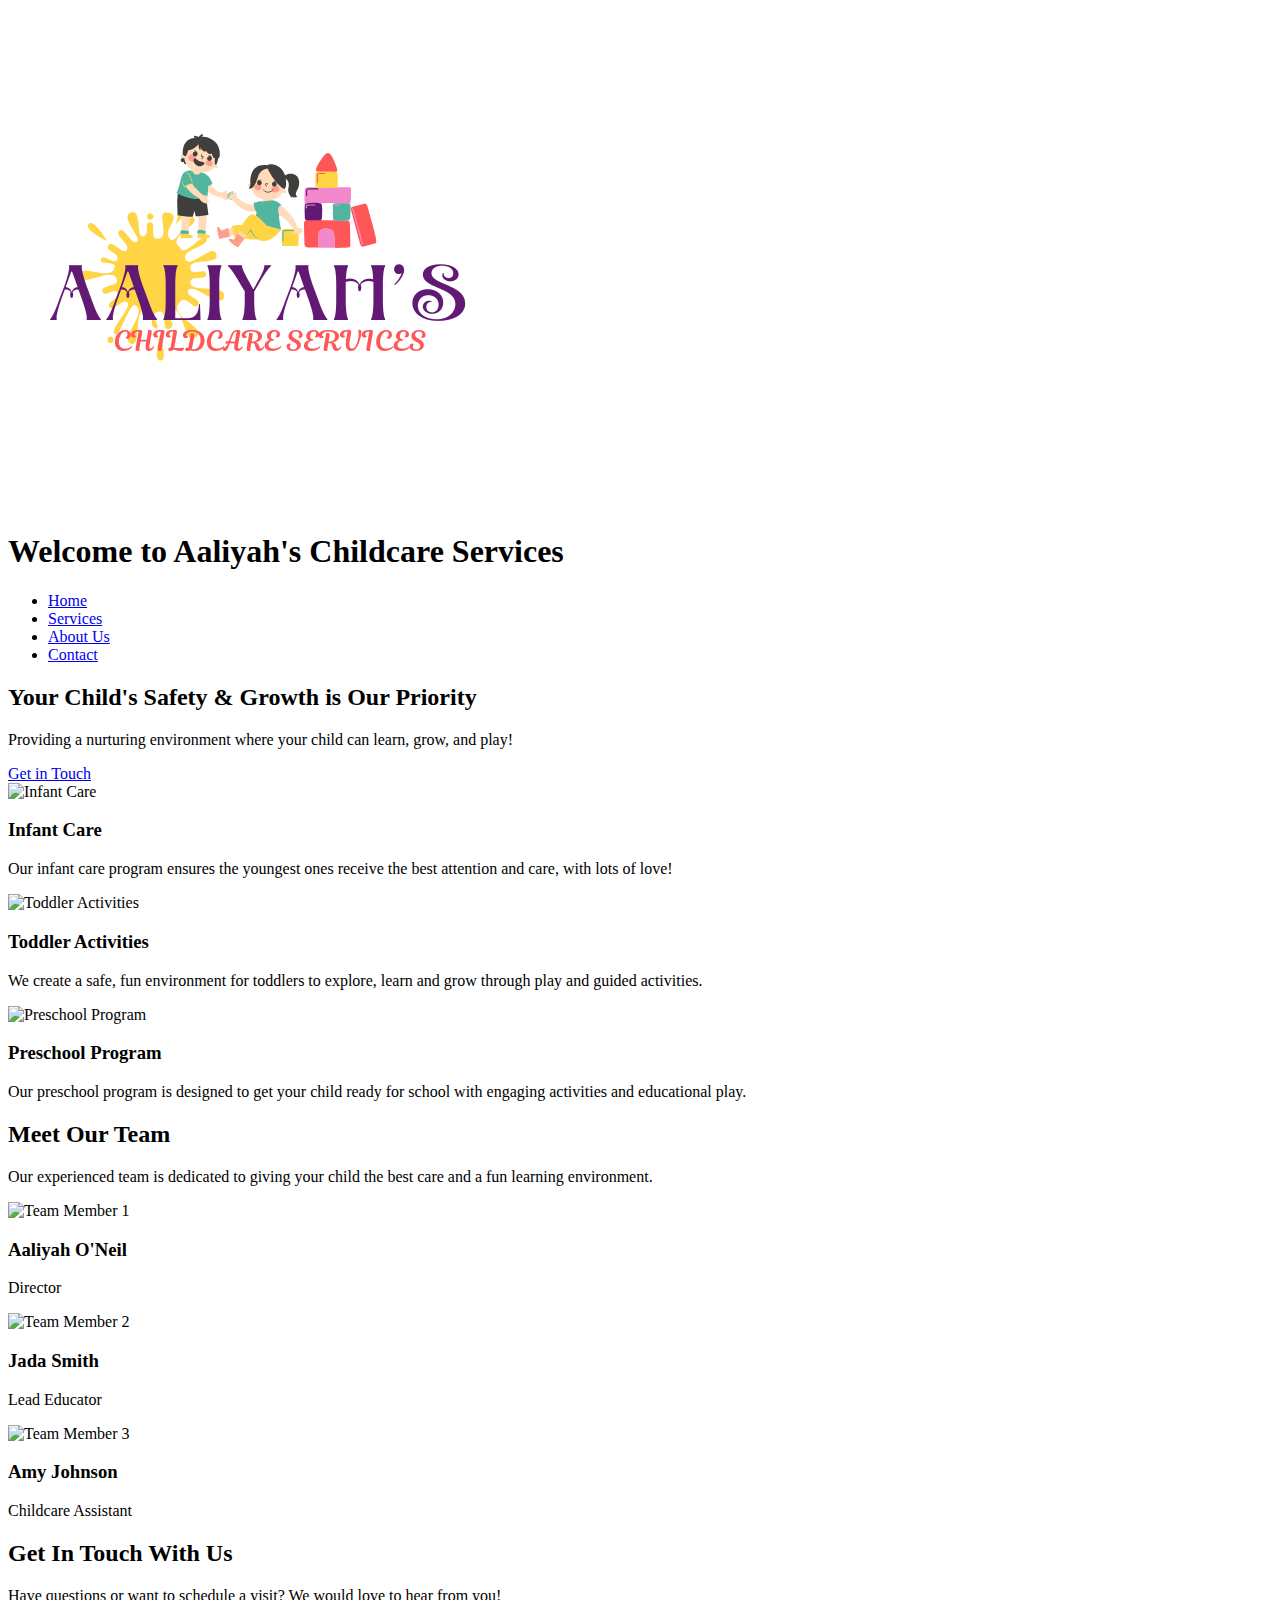
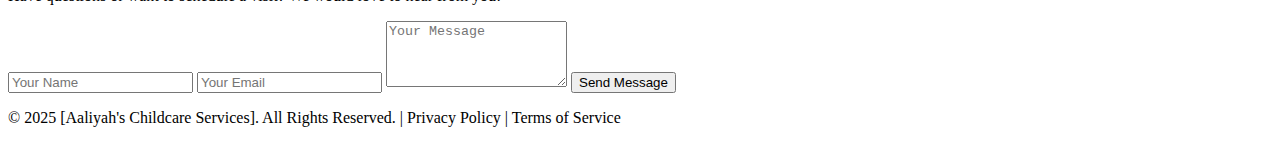
==== about.html @ fa21601f "Add files via upload" ====
<!DOCTYPE html>
<html lang="en">
<head>
    <meta charset="UTF-8">
    <meta name="viewport" content="width=device-width, initial-scale=1.0">
    <meta name="description" content="Welcome to [Aaliyah's Childcare Services], a safe and nurturing environment for children with expert care and activities.">
    <title>[Aaliyah's Childcare Services] - Childcare Center</title>
    <link rel="stylesheet" href="style.css">
</head>
<body>

    <!-- Header Section -->
    <header>
        <img src="logo.png" alt="Company Logo" class="logo">
        <h1>Welcome to Aaliyah's Childcare Services</h1>
        <nav>
            <ul>
                <li><a href="#hero">Home</a></li>
                <li><a href="#services">Services</a></li>
                <li><a href="#about-us">About Us</a></li>
                <li><a href="#contact">Contact</a></li>
            </ul>
        </nav>
    </header>

    <!-- Hero Section -->
    <section id="hero">
        <h2>Your Child's Safety & Growth is Our Priority</h2>
        <p>Providing a nurturing environment where your child can learn, grow, and play!</p>
        <a href="#contact" class="cta-btn">Get in Touch</a>
    </section>

    <!-- Services Section -->
    <section id="services">
        <div class="container">
            <div class="service-card">
                <img src="path-to-service-image1.jpg" alt="Infant Care">
                <h3>Infant Care</h3>
                <p>Our infant care program ensures the youngest ones receive the best attention and care, with lots of love!</p>
            </div>
            <div class="service-card">
                <img src="path-to-service-image2.jpg" alt="Toddler Activities">
                <h3>Toddler Activities</h3>
                <p>We create a safe, fun environment for toddlers to explore, learn and grow through play and guided activities.</p>
            </div>
            <div class="service-card">
                <img src="path-to-service-image3.jpg" alt="Preschool Program">
                <h3>Preschool Program</h3>
                <p>Our preschool program is designed to get your child ready for school with engaging activities and educational play.</p>
            </div>
        </div>
    </section>

    <!-- About Us Section -->
    <section id="about-us">
        <h2>Meet Our Team</h2>
        <p>Our experienced team is dedicated to giving your child the best care and a fun learning environment.</p>
        <div class="team">
            <div class="team-member">
                <img src="team-member1.jpg" alt="Team Member 1">
                <h3>Aaliyah O'Neil</h3>
                <p>Director</p>
            </div>
            <div class="team-member">
                <img src="team-member2.jpg" alt="Team Member 2">
                <h3>Jada Smith</h3>
                <p>Lead Educator</p>
            </div>
            <div class="team-member">
                <img src="team-member3.jpg" alt="Team Member 3">
                <h3>Amy Johnson</h3>
                <p>Childcare Assistant</p>
            </div>
        </div>
    </section>

    <!-- Contact Section -->
    <section id="contact">
        <h2>Get In Touch With Us</h2>
        <p>Have questions or want to schedule a visit? We would love to hear from you!</p>
        <form action="submit_form.php" method="POST">
            <input type="text" name="name" placeholder="Your Name" required>
            <input type="email" name="email" placeholder="Your Email" required>
            <textarea name="message" placeholder="Your Message" rows="4" required></textarea>
            <input type="submit" value="Send Message">
        </form>
    </section>

    <!-- Footer Section -->
    <footer>
        <p>&copy; 2025 [Aaliyah's Childcare Services]. All Rights Reserved. | Privacy Policy | Terms of Service</p>
    </footer>

</body>
</html>
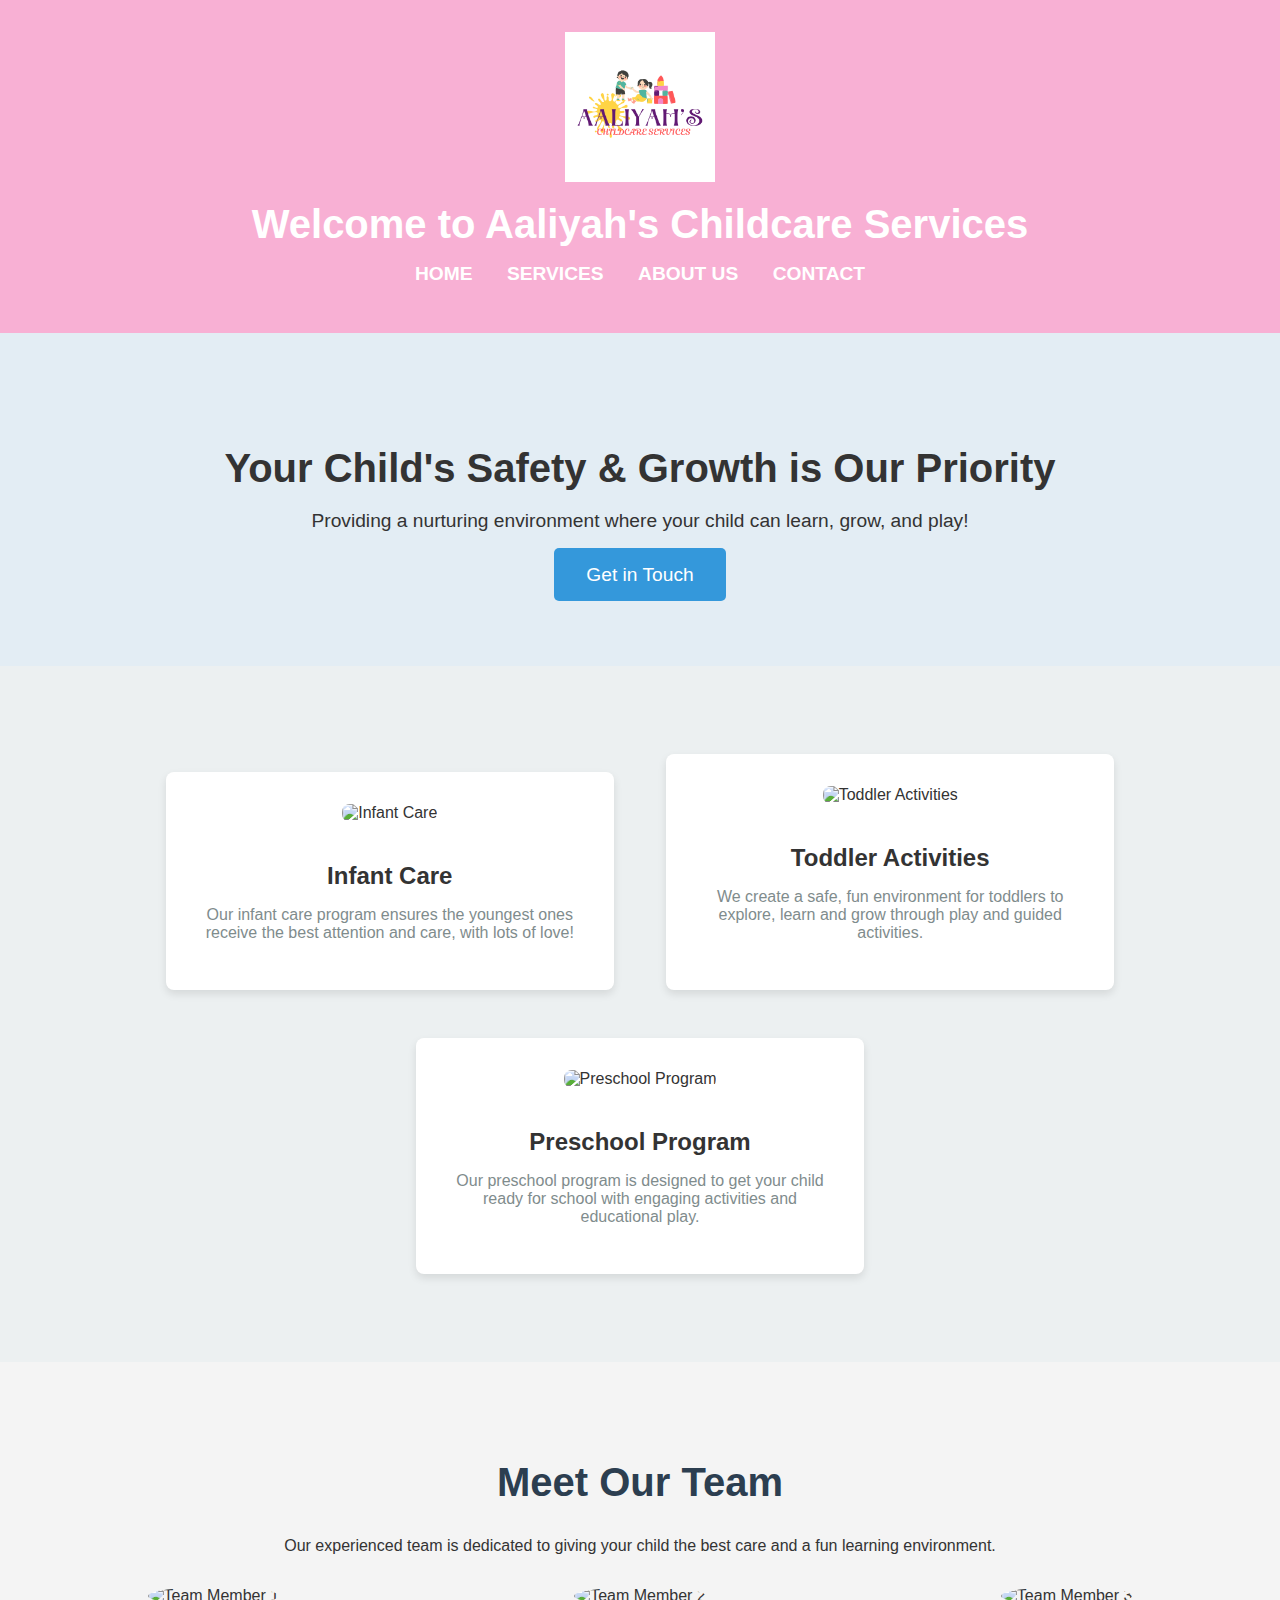
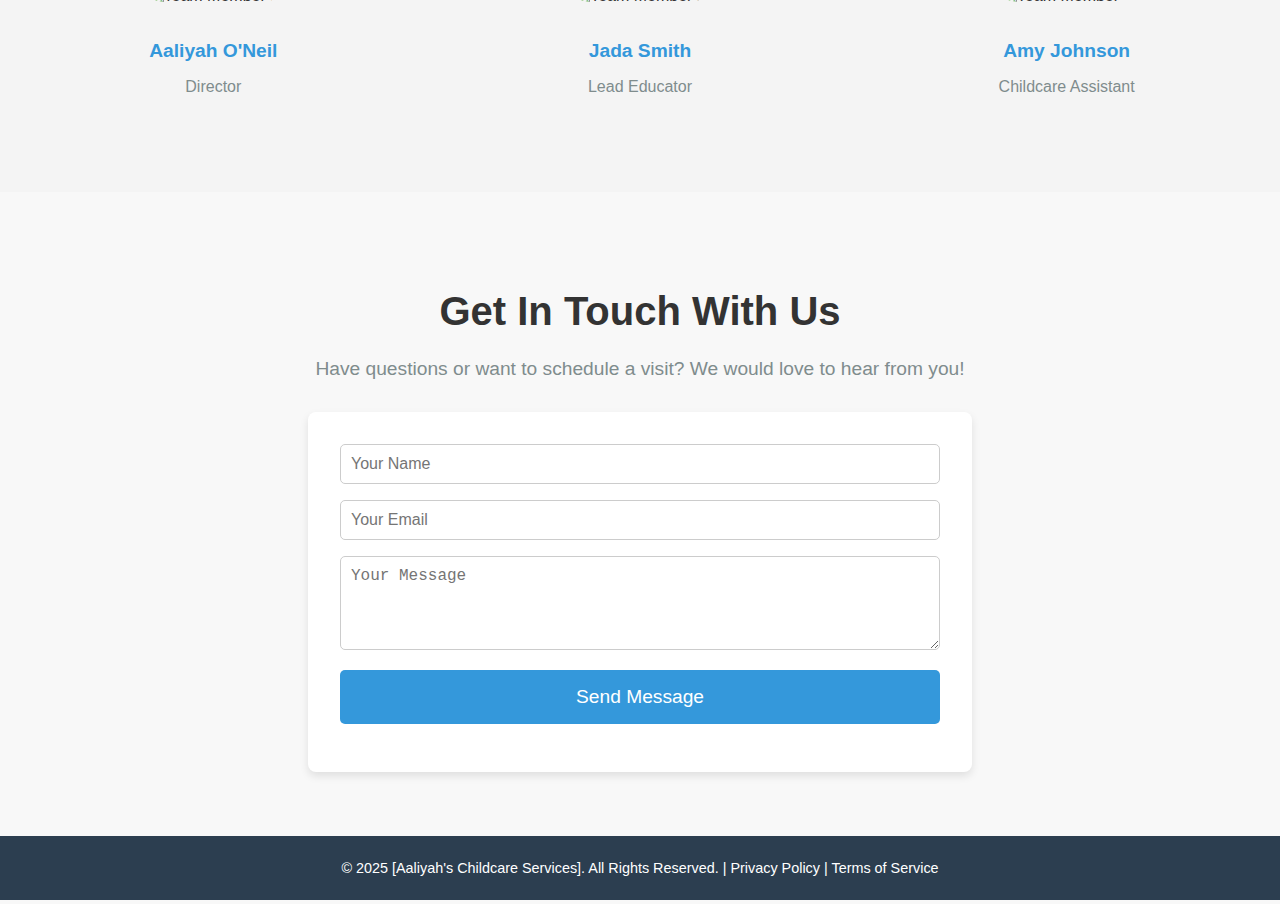
==== commit dfc016d1: "Update about.html" ====
--- a/about.html
+++ b/about.html
@@ -5,7 +5,7 @@
     <meta name="viewport" content="width=device-width, initial-scale=1.0">
     <meta name="description" content="Welcome to [Aaliyah's Childcare Services], a safe and nurturing environment for children with expert care and activities.">
     <title>[Aaliyah's Childcare Services] - Childcare Center</title>
-    <link rel="stylesheet" href="style.css">
+    <link rel="stylesheet" href="styles.css">
 </head>
 <body>
 
--- a/styles.css
+++ b/styles.css
@@ -0,0 +1,275 @@
+/* General Styles */
+body {
+    font-family: Arial, sans-serif;
+    margin: 0;
+    padding: 0;
+    box-sizing: border-box;
+    background-color: #f8f8f8;
+    color: #333;
+}
+
+/* Header Styling */
+header {
+    background-color: #f8b0d4; /* Light Pink Background */
+    padding: 2rem 0;
+    text-align: center;
+    color: white;
+    position: relative;
+    background-image: url('path-to-header-background.jpg'); /* Add a background image */
+    background-size: cover;
+    background-position: center;
+}
+
+header .logo {
+    width: 150px;
+    margin-bottom: 1rem;
+}
+
+header h1 {
+    font-size: 2.5rem;
+    margin: 0;
+    font-family: 'Roboto', sans-serif;
+}
+
+/* Navigation Styling */
+header nav ul {
+    list-style: none;
+    padding: 0;
+    margin: 1rem 0;
+}
+
+header nav ul li {
+    display: inline;
+    margin: 0 15px;
+}
+
+header nav ul li a {
+    color: white;
+    text-decoration: none;
+    font-weight: bold;
+    font-size: 1.2rem;
+    text-transform: uppercase;
+}
+
+header nav ul li a:hover {
+    color: #3498db; /* Teal color on hover */
+}
+
+/* Hero Section */
+#hero {
+    background-color: rgba(52, 152, 219, 0.1); /* Faded Teal */
+    padding: 5rem 0;
+    text-align: center;
+    background-image: url('path-to-hero-background.jpg');
+    background-size: cover;
+    background-position: center;
+    color: #333;
+}
+
+#hero h2 {
+    font-size: 2.5rem;
+    font-weight: 700;
+    margin-bottom: 1rem;
+}
+
+#hero p {
+    font-size: 1.2rem;
+    margin-bottom: 2rem;
+}
+
+.cta-btn {
+    background-color: #3498db; /* Teal Button */
+    color: white;
+    padding: 1rem 2rem;
+    text-decoration: none;
+    border-radius: 5px;
+    font-size: 1.2rem;
+    transition: background-color 0.3s ease;
+}
+
+.cta-btn:hover {
+    background-color: #2ecc71; /* Darker Teal on Hover */
+}
+
+/* Services Section */
+#services {
+    background-color: #ecf0f1;
+    padding: 4rem 0;
+    text-align: center;
+}
+
+.service-card {
+    display: inline-block;
+    width: 30%;
+    margin: 1.5rem;
+    background-color: white;
+    padding: 2rem;
+    border-radius: 8px;
+    box-shadow: 0 4px 8px rgba(0, 0, 0, 0.1);
+    text-align: center;
+    transition: transform 0.3s ease;
+}
+
+.service-card:hover {
+    transform: translateY(-10px);
+}
+
+.service-card img {
+    width: 100%;
+    height: auto;
+    border-radius: 8px;
+    margin-bottom: 1rem;
+}
+
+.service-card h3 {
+    font-size: 1.5rem;
+    margin-bottom: 1rem;
+}
+
+.service-card p {
+    font-size: 1rem;
+    color: #7f8c8d;
+}
+
+/* About Us Section */
+#about-us {
+    padding: 4rem 0;
+    background-color: #f4f4f4;
+    text-align: center;
+}
+
+#about-us h2 {
+    font-size: 2.5rem;
+    color: #2c3e50;
+    margin-bottom: 2rem;
+}
+
+.team {
+    display: flex;
+    justify-content: space-around;
+    flex-wrap: wrap;
+}
+
+.team-member {
+    text-align: center;
+    margin: 1rem;
+    width: 25%;
+}
+
+.team-member img {
+    width: 150px;
+    height: 150px;
+    border-radius: 50%;
+    object-fit: cover;
+    margin-bottom: 1rem;
+}
+
+.team-member h3 {
+    font-size: 1.2rem;
+    margin-bottom: 0.5rem;
+    color: #3498db;
+}
+
+.team-member p {
+    font-size: 1rem;
+    color: #7f8c8d;
+}
+
+/* Contact Section */
+#contact {
+    padding: 4rem 0;
+    background-color: #f8f8f8;
+    text-align: center;
+}
+
+#contact h2 {
+    font-size: 2.5rem;
+    margin-bottom: 1.5rem;
+}
+
+#contact p {
+    font-size: 1.2rem;
+    margin-bottom: 2rem;
+    color: #7f8c8d;
+}
+
+form {
+    max-width: 600px;
+    margin: 0 auto;
+    text-align: left;
+    background-color: #ffffff;
+    padding: 2rem;
+    border-radius: 8px;
+    box-shadow: 0 4px 8px rgba(0, 0, 0, 0.1);
+}
+
+form input, form textarea {
+    width: 100%;
+    padding: 10px;
+    margin-bottom: 1rem;
+    border: 1px solid #ccc;
+    border-radius: 5px;
+    font-size: 1rem;
+    box-sizing: border-box;
+}
+
+form textarea {
+    resize: vertical;
+}
+
+form input[type="submit"] {
+    background-color: #3498db;
+    color: white;
+    font-size: 1.2rem;
+    padding: 1rem;
+    border: none;
+    border-radius: 5px;
+    cursor: pointer;
+    transition: background-color 0.3s ease;
+}
+
+form input[type="submit"]:hover {
+    background-color: #2ecc71;
+}
+
+/* Footer Section */
+footer {
+    background-color: #2c3e50;
+    color: white;
+    padding: 1.5rem;
+    text-align: center;
+    font-size: 0.9rem;
+}
+
+footer p {
+    margin: 0;
+}
+
+/* Responsive Styles */
+@media (max-width: 768px) {
+    .service-card {
+        width: 45%;
+    }
+
+    .team-member {
+        width: 45%;
+    }
+}
+
+@media (max-width: 480px) {
+    .service-card {
+        width: 90%;
+    }
+
+    .team-member {
+        width: 90%;
+    }
+
+    header h1 {
+        font-size: 1.8rem;
+    }
+
+    #hero h2 {
+        font-size: 1.8rem;
+    }
+}
